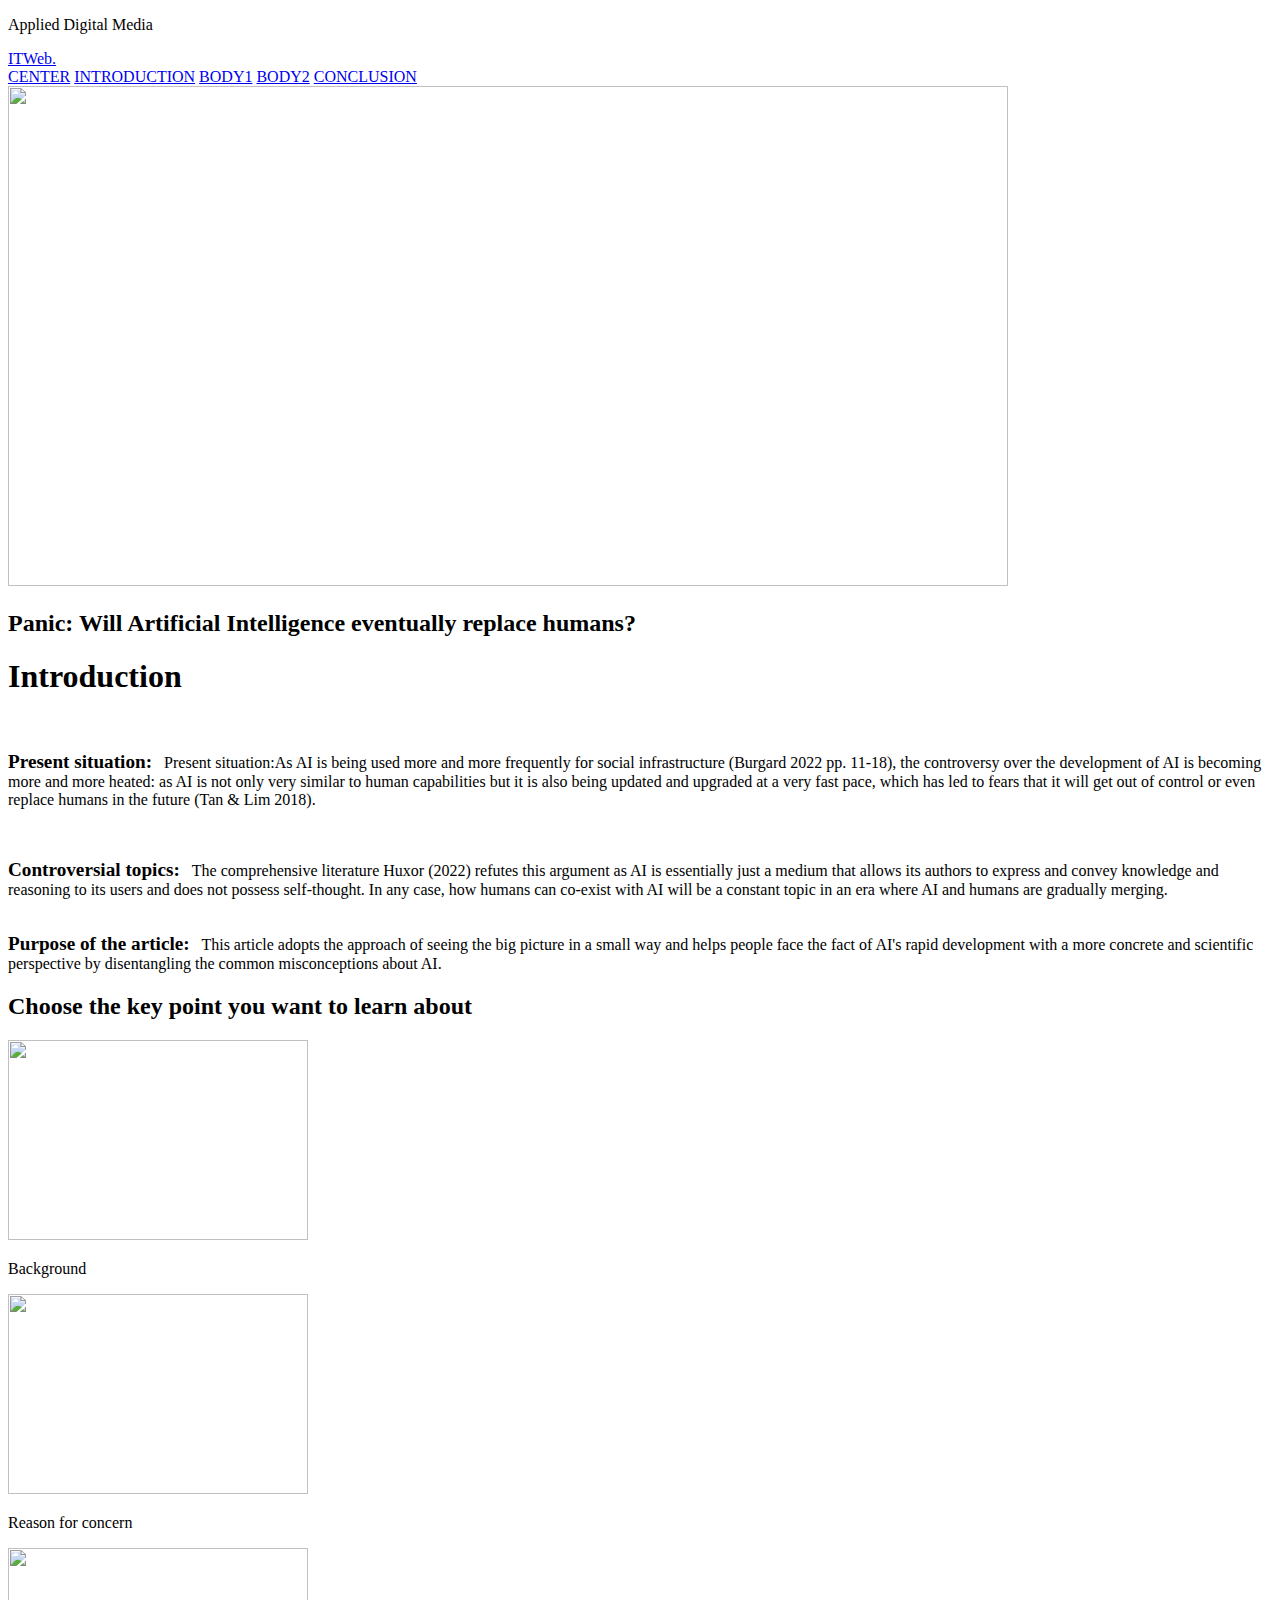
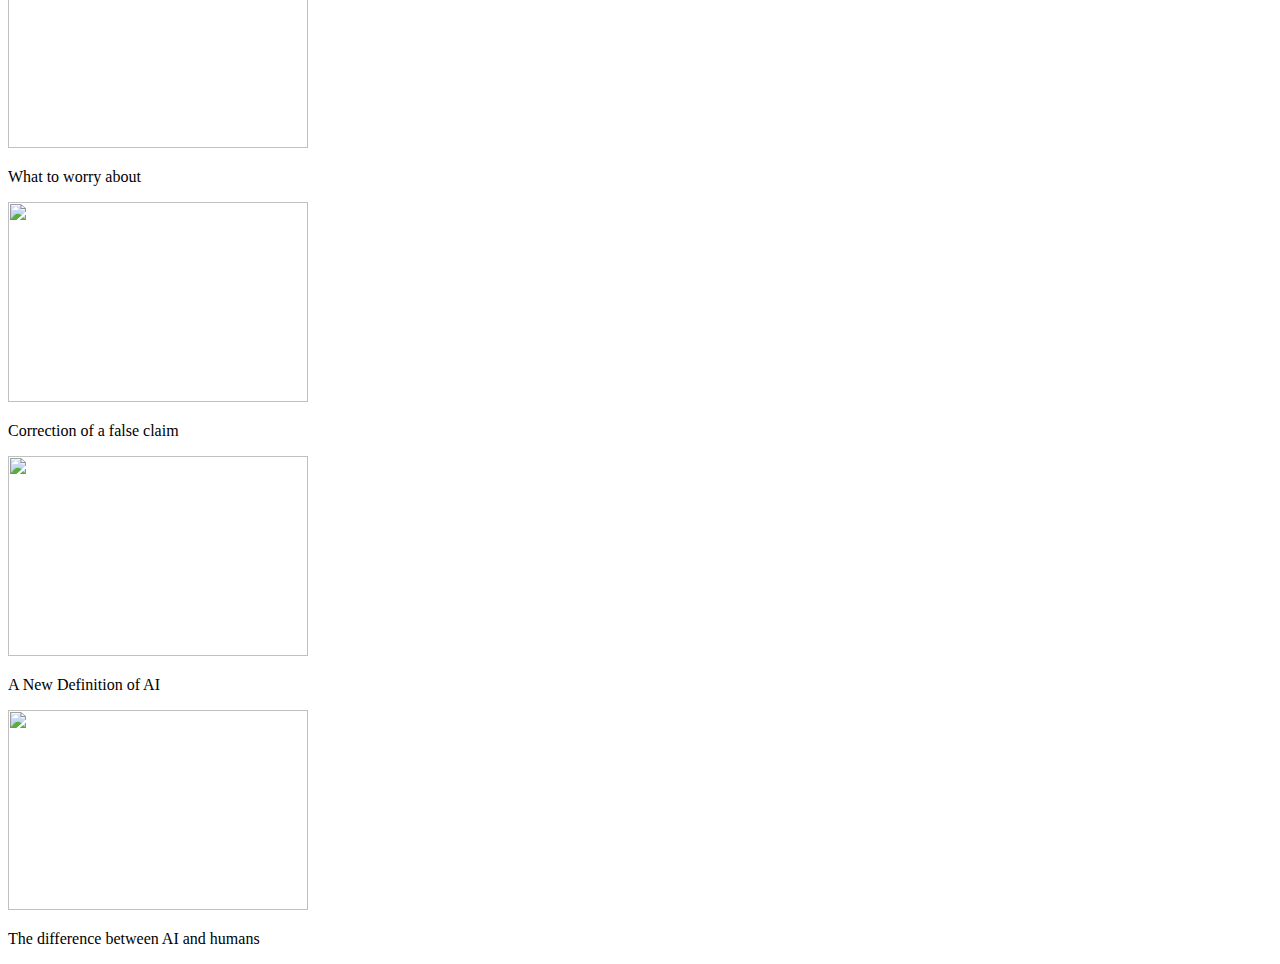
==== INDEX.html @ 16936fea "Add files via upload" ====
<!DOCTYPE html>
<html>

<head>
  <meta charset="UTF-8" />
  <title>INTRODUCE</title>
  <link rel="stylesheet" href="./css/index.css" />
</head>

<body>
  <!--设置头部  -->
  <div id="top">

    <p>Applied Digital Media</p>


  </div>

  <!-- 设置导航栏 -->
  <header class="header">
    <a href="#" class="logo">ITWeb.</a>
    <form action="#" method="post" style="float: right">
      <span style="color:rgb(16, 35, 65);font-weight: bold"></span>

    </form>

    <nav class="navbar">
      <a href="CENTER.html" style="--i:1;">CENTER</a>
      <a href="INDEX.html" style="--i:2;"class="active">INTRODUCTION</a>
      <a href="INTRODUCE.html" style="--i:3;">BODY1</a>
      <a href="COMPUTER.html" style="--i:4;" >BODY2</a>
      <a href="FORUM.html" style="--i:5;">CONCLUSION</a>
    </nav>

  </header>
  <div class="xian"></div>

  <!-- 设置横幅图片 -->

  <div id="logo">
    <img src="./images/Introduction.jpg" width="1000px" height="500px">
  </div>
  <div id="nav-image-wenzi">
    <h2>Panic: Will Artificial Intelligence eventually replace humans?</h2>
  </div>

  <!-- 内容 -->
  <div id="content">


    <div class="content-wenzi">
      <h1>
        Introduction
      </h1>
      
<br> <!-- Line break for space -->     
      <p>
        <span style="font-size: larger;"><strong>Present situation:</strong></span>&nbsp;&nbsp; Present situation:</strong>As AI is being used more and more frequently for social infrastructure (Burgard 2022 pp. 11-18),
      the controversy over the development of AI is becoming more and more heated: as AI is not only 
      very similar to human capabilities but it is also being updated and upgraded at a very fast 
      pace, which has led to fears that it will get out of control or even replace humans in the 
      future (Tan & Lim 2018). 
      </p>
      
      <br> <!-- Line break for space -->
      <p>
        <span style="font-size: larger;"><strong>Controversial topics:</strong></span> &nbsp;&nbsp;The comprehensive literature Huxor (2022) refutes this argument as AI 
      is essentially just a medium that allows its authors to express and convey knowledge and reasoning 
      to its users and does not possess self-thought. In any case, how humans can co-exist with AI will 
      be a constant topic in an era where AI and humans are gradually merging. 
      </p>
      
      <br> <!-- Line break for space -->
      <span style="font-size: larger;"><strong>Purpose of the article:</strong></span>&nbsp;&nbsp; This article adopts the approach of seeing the big picture in a small way and helps people face the fact of AI's rapid 
      development with a more concrete and scientific perspective by disentangling the common misconceptions about AI.
      </p>
    </div>

    <div class="content-wenzi">
      <h2>
        Choose the key point you want to learn about
      </h2>
    </div>

    <div id="content-image">
      <div class="image">
        <a href="INTRODUCE.html"><img src="./images/inde2.webp" width="300px" height="200px"></a>
        <p>
          Background
        </p>
      </div>
      <div class="image">
        <a href="INTRODUCE.html"><img src="./images/Reason for concern.jpg" width="300px" height="200px"></a>
        <p>
          Reason for concern
        </p>
      </div>
      <div class="image">
        <a href="INTRODUCE.html"><img src="./images/What to worry about.jpg" width="300px" height="200px"></a>
        <p>
          What to worry about
        </p>
      </div>
      <div class="image">
        <a href="INTRODUCE.html"><img src="./images/ai.jpeg" width="300px" height="200px"></a>
        <p>Correction of a false claim</p>
      </div>
      <div class="image">
        <a href="INTRODUCE.html"><img src="./images/inter.jpeg" width="300px" height="200px"></a>
        <p>
          A New Definition of AI
        </p>
      </div>
      <div class="image">
        <a href="INTRODUCE.html"><img src="./images/The difference between AI and humans.jpg" width="300px" height="200px"></a>
        <p>
          The difference between AI and humans
        </p>
      </div>
    </div>


</body>

</html>
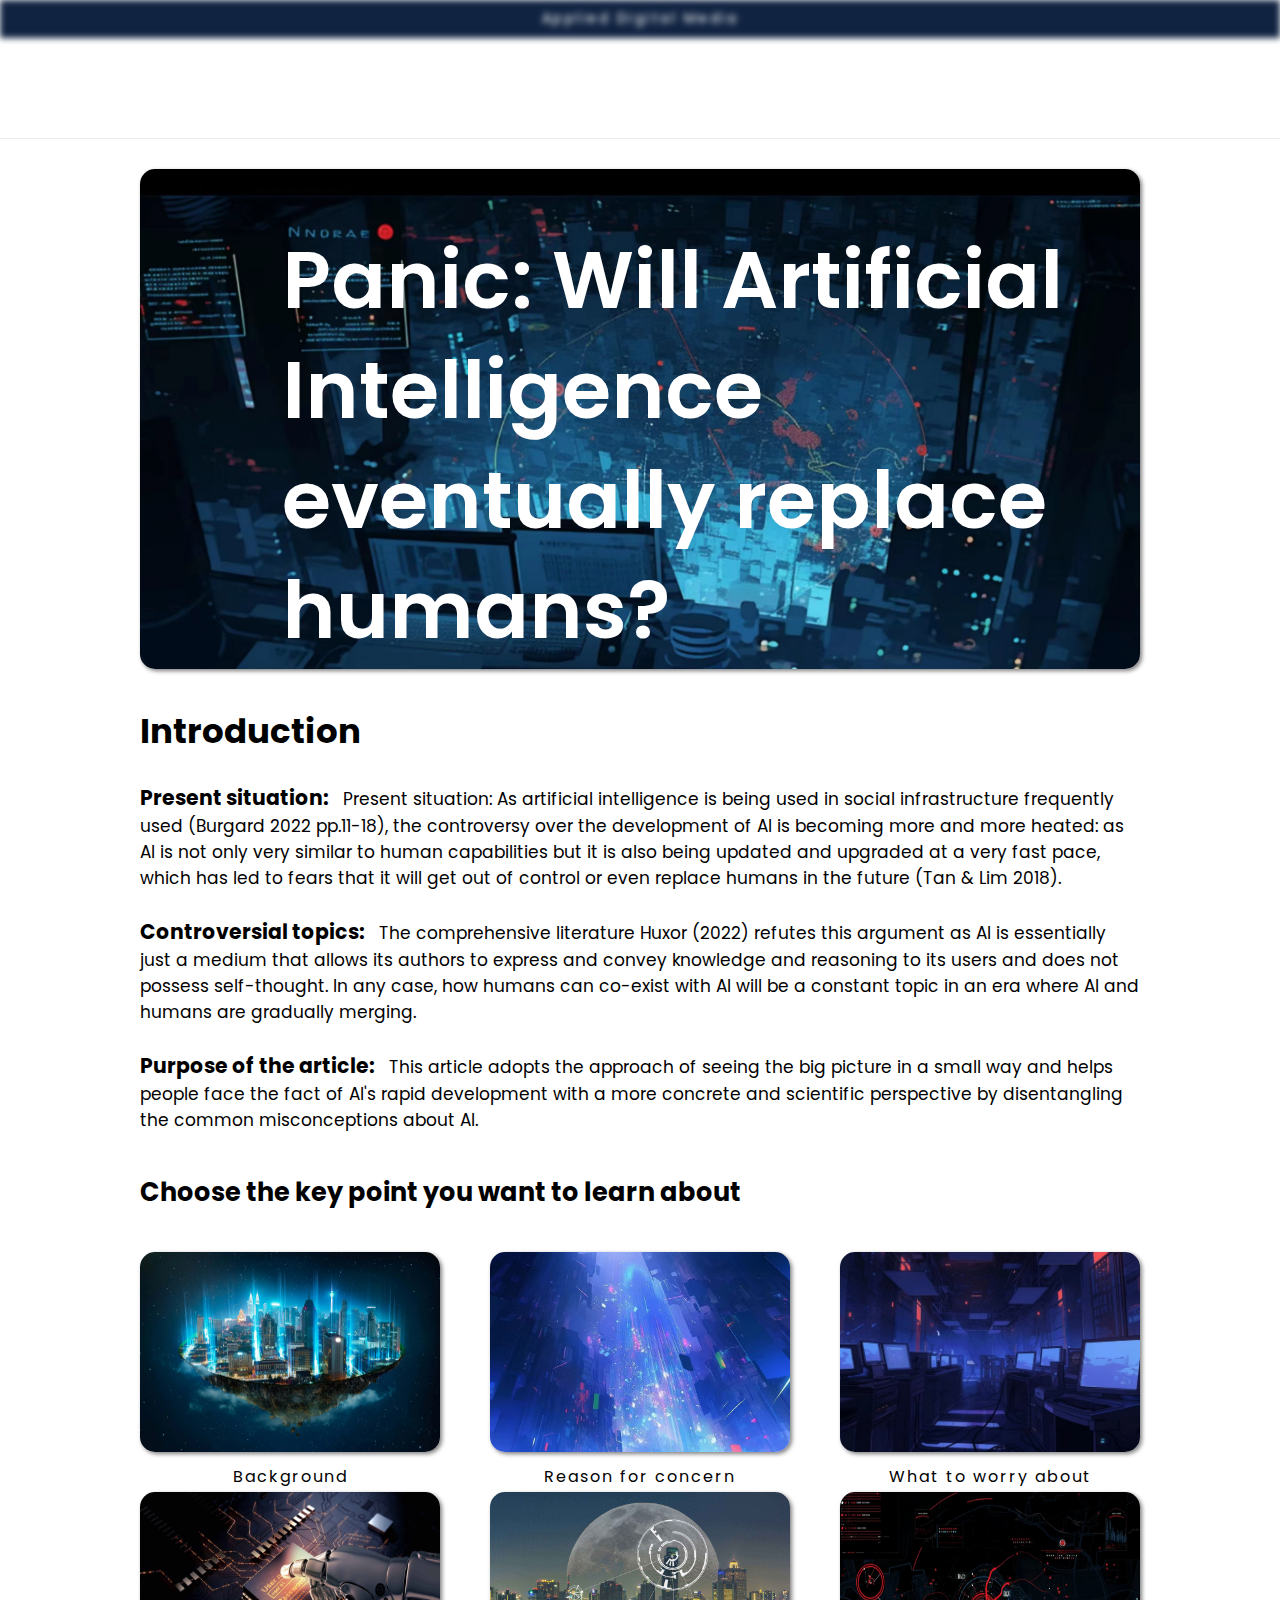
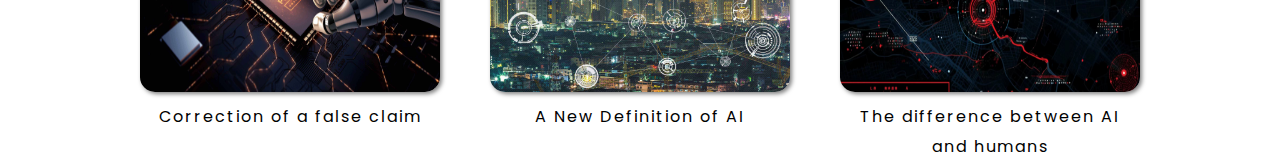
==== commit 3458c281: "Add files via upload" ====
--- a/INDEX.html
+++ b/INDEX.html
@@ -55,7 +55,8 @@
       
 <br> <!-- Line break for space -->     
       <p>
-        <span style="font-size: larger;"><strong>Present situation:</strong></span>&nbsp;&nbsp; Present situation:</strong>As AI is being used more and more frequently for social infrastructure (Burgard 2022 pp. 11-18),
+      <span style="font-size: larger;"><strong>Present situation:</strong></span>&nbsp;&nbsp; Present situation:</strong>
+      As artificial intelligence is being used in social infrastructure frequently used (Burgard 2022 pp.11-18),                                                                                                                     
       the controversy over the development of AI is becoming more and more heated: as AI is not only 
       very similar to human capabilities but it is also being updated and upgraded at a very fast 
       pace, which has led to fears that it will get out of control or even replace humans in the 
--- a/css/index.css
+++ b/css/index.css
@@ -0,0 +1,416 @@
+/* 常规设置 */
+@import url('https://fonts.googleapis.com/css2?family=Poppins');
+
+* {
+  margin: 0;
+  padding: 0;
+  box-sizing: border-box;
+  font-family: 'Poppins', sans-serif;
+
+}
+
+/* 设置头部样式 */
+#top {
+  margin: 0px;
+  padding: 0;
+  width: 100%;
+  height: 38px;
+  background-color: rgb(16, 35, 65);
+  font-size: 0px;
+  text-align: center;
+}
+
+#top:hover {
+  transition: filter 1s ease-in-out;
+  filter: blur(3px);
+}
+
+#top p {
+  position: relative;
+  top: 8px;
+  padding: 0;
+  margin: 0;
+  display: inline-block;
+  border: none;
+  box-shadow: none;
+  color: white;
+  font-size: 14px;
+  letter-spacing: 2.5px;
+}
+
+/* 设置导航栏样式 */
+.header {
+
+  top: 0;
+  left: 0;
+  width: 100%;
+  padding: 20px 50px;
+  margin: 8px 0 0 0;
+  background: transparent;
+  display: flex;
+  justify-content: space-between;
+  align-items: center;
+  z-index: 100;
+}
+
+.logo {
+  font-size: 25px;
+  color: black;
+  text-decoration: none;
+  font-weight: 600;
+  cursor: default;
+  opacity: 0;
+  animation: slideRight 1s ease forwards;
+}
+
+.navbar a {
+  display: inline-block;
+  font-size: 18px;
+  color: black;
+  text-decoration: none;
+  font-weight: 500;
+  margin-left: 35px;
+  transition: .3s;
+  opacity: 0;
+  animation: slideTop .5s ease forwards;
+  animation-delay: calc(.2s * var(--i));
+}
+
+.navbar a:hover,
+.navbar a.active {
+
+  color:  #801f1f;
+}
+
+@keyframes slideRight {
+  0% {
+      transform: translateX(-100px);
+      opacity: 0;
+  }
+
+  100% {
+      transform: translateX(0);
+      opacity: 1;
+  }
+}
+
+@keyframes slideTop {
+  0% {
+      transform: translateY(-100px);
+      opacity: 0;
+  }
+
+  100% {
+      transform: translateY(0);
+      opacity: 1;
+  }
+}
+
+
+input:nth-child(1) {
+  margin: 0 0 0 0;
+  width: 550px;
+  height: 40px;
+  border: 1px solid rgb(16, 35, 65);
+  border-radius: 0px;
+  font-size: 16px;
+  color: #555;
+  outline: none;
+}
+
+input:nth-child(1):focus {
+  transition: 1s;
+  border-color: rgb(16, 35, 65);
+  box-shadow: 0 0 0 0.2rem rgba(0, 123, 255, 0.25);
+}
+
+input:nth-child(3) {
+  display: none;
+  --width: 50px;
+  --timing: 2s;
+  border: 0;
+  width: var(--width);
+  height: 30px;
+  padding-block: 1em;
+  color: #fff;
+  font-weight: bold;
+  font-size: 10px;
+  background: green;
+  transition: all 0.2s;
+  border-radius: 5px;
+  align-items: center;
+}
+
+input:nth-child(2):hover {
+  background-image: linear-gradient(to right, rgb(250, 82, 82), rgb(250, 82, 82) 16.65%, rgb(190, 75, 219) 16.65%, rgb(190, 75, 219) 33.3%, rgb(76, 110, 245) 33.3%, rgb(76, 110, 245) 49.95%, rgb(64, 192, 87) 49.95%, rgb(64, 192, 87) 66.6%, rgb(250, 176, 5) 66.6%, rgb(250, 176, 5) 83.25%, rgb(253, 126, 20) 83.25%, rgb(253, 126, 20) 100%, rgb(250, 82, 82) 100%);
+  animation: var(--timing) linear dance6123 infinite;
+  transform: scale(1.1) translateY(-1px);
+}
+
+@keyframes dance6123 {
+  to {
+      background-position: var(--width);
+  }
+}
+
+.xian {
+  background-color: #ebebeb;
+  width: 100%;
+  height: 1px;
+  padding: 0 0 0 0;
+  margin: 14px 0 0 0;
+}
+
+/* 设置横幅照片样式 */
+#logo {
+  
+  width: 1000px;
+  /* margin这么设置有居中的奇效 */
+  margin: 0px auto;
+  margin-top: 30px;
+}
+
+
+#logo img {
+  
+  border-radius: 15px;
+  box-shadow: 2px 2px 4px rgba(0, 0, 0, 0.5);
+}
+
+/* 设置横幅背景文字 */
+
+#nav-image-wenzi{
+  line-height: 110px;
+  width: 800px;
+  position: absolute;
+  left: 22%;
+  top: 25%;
+}
+
+#nav-image-wenzi h2{
+  color: white;
+  font-size: 80px;
+  font-weight: 600;
+  animation: mymove 1.5s ease-in-out infinite;
+  animation-direction: alternate;
+}
+
+@keyframes mymove {
+  from{color: white;}
+  to{color: rgba(255, 255, 255, 0.497);}
+}
+
+#nav-image-wenzi p{
+  color: white;
+  font-size: 20px;
+  animation: mymove 1.5s ease-in-out infinite;
+  animation-direction: alternate;
+}
+
+/* 设置内容 */
+
+#content {
+  margin-top: 30px;
+}
+
+.content-wenzi{
+  font-size: 17px;
+  width: 1000px;
+  margin: 0 auto;
+  margin-bottom: 40px;
+}
+
+#content-image{
+  line-height: 30px;
+  width: 1000px;
+  margin: 0 auto;
+  text-align: center;
+  display: flex;
+  justify-content: space-between;
+  flex-wrap: wrap;
+}
+
+.image img{
+  border-radius: 15px;
+  transition: 1s ease-in-out;
+  box-shadow: 2px 2px 4px rgba(0, 0, 0, 0.5);
+}
+
+.image p{
+  width: 300px;
+  text-align: center;
+  letter-spacing: 2px;
+  
+}
+
+
+.image img:hover{
+  scale: 0.8;
+}
+  
+
+#content-last{
+  width: 1000px;
+  margin: 0 auto;
+  margin-top: 40px;
+}
+
+#content-last img{
+  width: 1000px;
+  height: 500px;
+  border-radius: 15px;
+  box-shadow: 2px 2px 4px rgba(0, 0, 0, 0.5);
+  margin-bottom: 30px;
+}
+
+#footer{
+  width: 1000px;
+  margin: 0 auto;
+  margin-bottom: 30px;
+  margin-top: 30px;
+  text-align: center;
+}
+
+/*  */
+#content-wenzi {
+  font-size: 17px;
+  width: 1000px;
+  margin: 0 auto;
+  margin-bottom: 40px;
+  margin-top: 20px;
+}
+
+/* 重庆样式 */
+#content-one {
+  width: 1000px;
+  margin: 0 auto;
+  margin-bottom: 40px;
+  display: flex;
+}
+
+#basic-information-left {
+  width: 300px;
+  margin: 0 auto;
+  display: flex;
+  letter-spacing: 2px;
+  justify-content: space-between;
+  flex-wrap: wrap;
+}
+
+#basic-information-right {
+  width: 600px;
+  margin: 0 auto;
+  height: 200px;
+  display: flex;
+  letter-spacing: 2px;
+  justify-content: space-between;
+  flex-wrap: wrap;
+  line-height: 30px;
+}
+
+#basic-information-right p{
+  font-size: 16px;
+}
+
+#basic-information-left img {
+  border-radius: 15px;
+  box-shadow: 2px 2px 4px rgba(0, 0, 0, 0.5);
+  transition: 1s ease-in-out;
+}
+
+#basic-information-left img:hover {
+  filter: blur(5px);
+}
+
+/* 设置福州部分*/
+#skills {
+  width: 1000px;
+  margin: 0 auto;
+  margin-bottom: 40px;
+  display: flex;
+}
+
+#skills-right {
+  width: 600px;
+  margin: 0 auto;
+  height: 200px;
+  display: flex;
+  letter-spacing: 2px;
+  justify-content: space-between;
+  flex-wrap: wrap;
+  line-height: 30px;
+}
+
+
+#skills-right p {
+  width: 600px;
+  font-size: 16px;
+}
+
+#skills-left {
+  width: 300px;
+  margin: 0 auto;
+  letter-spacing: 2px;
+  justify-content: space-between;
+  flex-wrap: wrap;
+}
+
+#skills-left img {
+  border-radius: 15px;
+  box-shadow: 2px 2px 4px rgba(0, 0, 0, 0.5);
+  animation: mymove1 1s ease-in-out infinite;
+  animation-direction: alternate;
+}
+
+@keyframes mymove1 {
+  from{rotate: 0;}
+  to{rotate: -20deg;}
+}
+
+/* 设置贵州 */
+#vision{
+  width: 1000px;
+  margin: 0 auto;
+  margin-bottom: 50px;
+  display: flex;
+}
+
+#vision-right {
+  width: 600px;
+  margin: 0 auto;
+  height: 200px;
+  display: flex;
+  letter-spacing: 2px;
+  justify-content: space-between;
+  flex-wrap: wrap;
+  line-height: 30px;
+}
+
+#vision-right h3{
+  width: 600px;
+
+}
+
+#vision-right p {
+  width: 600px;
+  font-size: 16px;
+}
+
+#vision-left {
+  width: 300px;
+  margin: 0 auto;
+  letter-spacing: 2px;
+  justify-content: space-between;
+  flex-wrap: wrap;
+}
+
+#vision-left img {
+  border-radius: 15px;
+  box-shadow: 2px 2px 4px rgba(0, 0, 0, 0.5);
+  animation: mymove2 1s ease-in-out infinite;
+  animation-direction: alternate;
+}
+
+@keyframes mymove2 {
+  to{rotate: 20deg;}
+}
